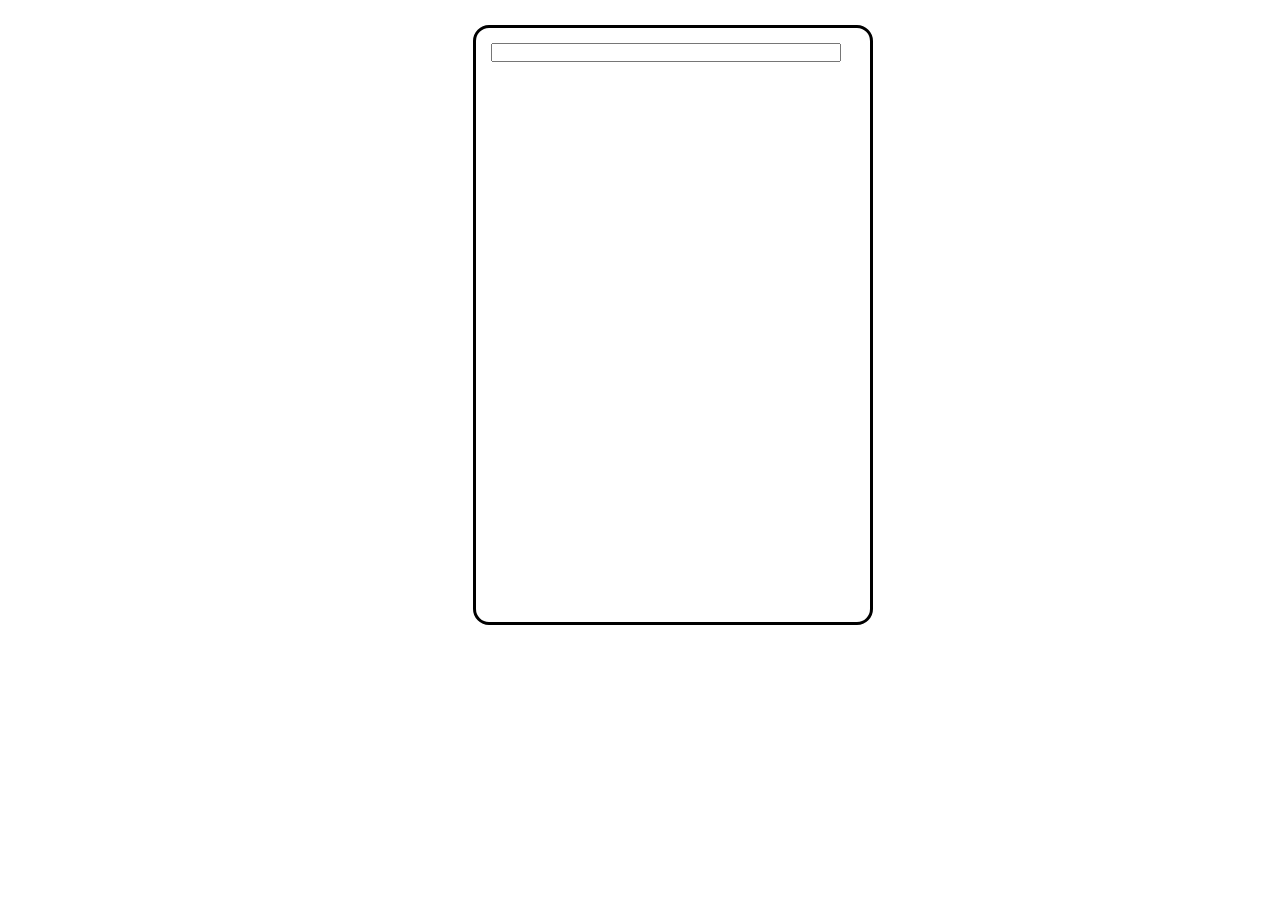
==== Calculator/index.html @ 42668700 "calculator first commit" ====
<!DOCTYPE html>
<html lang="en">
<head>
    <meta charset="UTF-8">
    <meta http-equiv="X-UA-Compatible" content="IE=edge">
    <meta name="viewport" content="width=device-width, initial-scale=1.0">
    <link rel="stylesheet" href="./styles.css">
    <title>Calculator</title>
</head> 
<body>
    <div class="box">
        <input class="inpt" type="text">
    </div>
</body>
</html>
---- Calculator/styles.css ----
*{
    margin: 0;
    padding: 0;
    box-sizing: border-box;
}
body{
    /* text-align: center; */
}
.box{
    margin: 25px;
    position: absolute;
    left: 35%;
    width: 400px;
    height: 600px;
    border: 3px solid black;
    border-radius: 1rem;
}
.inpt{
    margin: 15px;
    width: 350px;
}
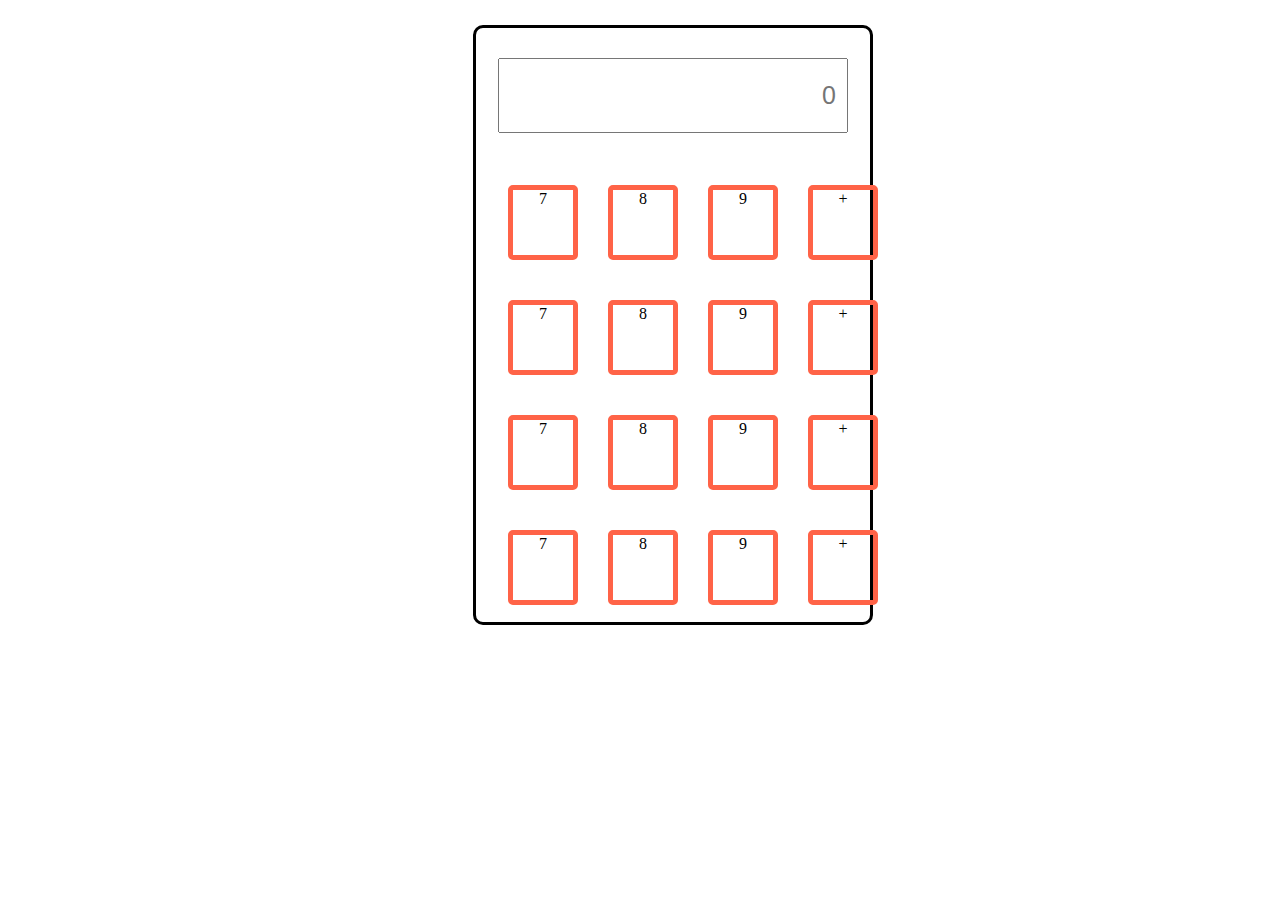
==== commit 606fa0ec: "calculator second commit" ====
--- a/Calculator/index.html
+++ b/Calculator/index.html
@@ -9,7 +9,37 @@
 </head> 
 <body>
     <div class="box">
-        <input class="inpt" type="text">
+        <div class="text">
+            <input class="inpt" type="text" placeholder="0">
+        </div>
+        <div class="btns">
+            <table>
+                <tr class="btn">
+                    <td class="num all">7</td>
+                    <td class="num all">8</td>
+                    <td class="num all">9</td>
+                    <td class="all">+</td>
+                </tr>
+                <tr class="btn">
+                    <td class="num all">7</td>
+                    <td class="num all">8</td>
+                    <td class="num all">9</td>
+                    <td class="all">+</td>
+                </tr>
+                <tr class="btn">
+                    <td class="num all">7</td>
+                    <td class="num all">8</td>
+                    <td class="num all">9</td>
+                    <td class="all">+</td>
+                </tr>
+                <tr class="btn">
+                    <td class="num all">7</td>
+                    <td class="num all">8</td>
+                    <td class="num all">9</td>
+                    <td class="all">+</td>
+                </tr>
+            </table>
+        </div>
     </div>
 </body>
 </html>--- a/Calculator/styles.css
+++ b/Calculator/styles.css
@@ -8,14 +8,40 @@
 }
 .box{
     margin: 25px;
+    padding: 15px;
+    padding-top: 30px;
     position: absolute;
     left: 35%;
+    text-align: center;
     width: 400px;
     height: 600px;
     border: 3px solid black;
-    border-radius: 1rem;
+    border-radius:10px;
 }
 .inpt{
+    width: 350px;
+    height: 75px;
+    text-align: right;
+    padding: 10px;
+    font-size: 25px;
+    font-family: Arial, Helvetica, sans-serif;
+}
+.btns{
+    margin-top: 25px;
+    position: absolute;
+    /* left: 15%; */
+    text-align: center;
+    width: 350px;
+}
+.btn{
+   display: flex;    
+}
+.all{
+    border: 5px solid tomato;
+    width: 70px;
+    height: 75px;
+    border-radius: 5px;
     margin: 15px;
-    width: 350px;
+    margin-top: 25px;
+    /* text-align: center; */
 }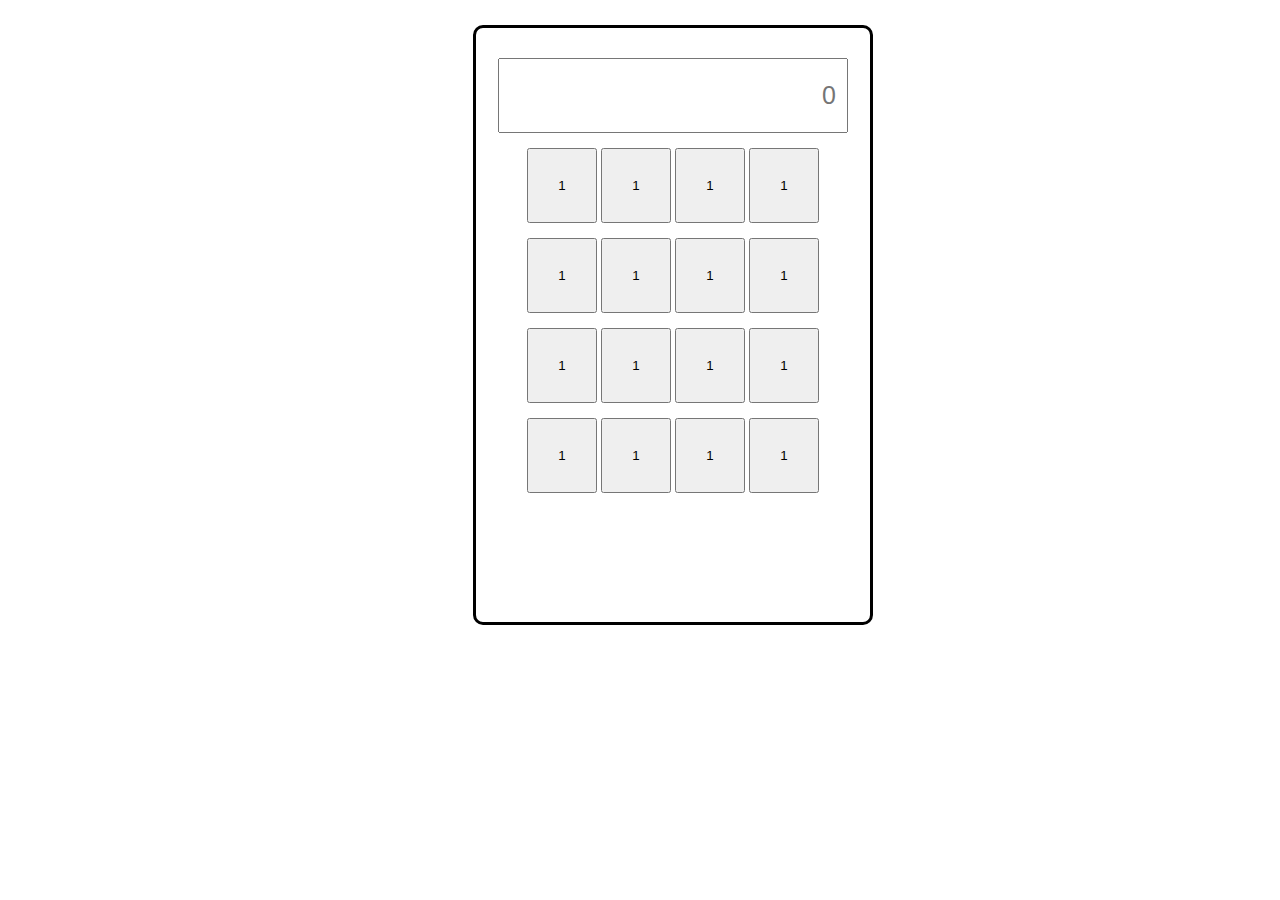
==== commit 777afeb9: "updated to button" ====
--- a/Calculator/index.html
+++ b/Calculator/index.html
@@ -13,32 +13,22 @@
             <input class="inpt" type="text" placeholder="0">
         </div>
         <div class="btns">
-            <table>
-                <tr class="btn">
-                    <td class="num all">7</td>
-                    <td class="num all">8</td>
-                    <td class="num all">9</td>
-                    <td class="all">+</td>
-                </tr>
-                <tr class="btn">
-                    <td class="num all">7</td>
-                    <td class="num all">8</td>
-                    <td class="num all">9</td>
-                    <td class="all">+</td>
-                </tr>
-                <tr class="btn">
-                    <td class="num all">7</td>
-                    <td class="num all">8</td>
-                    <td class="num all">9</td>
-                    <td class="all">+</td>
-                </tr>
-                <tr class="btn">
-                    <td class="num all">7</td>
-                    <td class="num all">8</td>
-                    <td class="num all">9</td>
-                    <td class="all">+</td>
-                </tr>
-            </table>
+            <button class="btn">1</button>
+            <button class="btn">1</button>
+            <button class="btn">1</button>
+            <button class="btn">1</button> <br>
+            <button class="btn">1</button>
+            <button class="btn">1</button>
+            <button class="btn">1</button>
+            <button class="btn">1</button> <br>
+            <button class="btn">1</button>
+            <button class="btn">1</button>
+            <button class="btn">1</button>
+            <button class="btn">1</button> <br>
+            <button class="btn">1</button>
+            <button class="btn">1</button>
+            <button class="btn">1</button>
+            <button class="btn">1</button>
         </div>
     </div>
 </body>
--- a/Calculator/styles.css
+++ b/Calculator/styles.css
@@ -26,22 +26,8 @@
     font-size: 25px;
     font-family: Arial, Helvetica, sans-serif;
 }
-.btns{
-    margin-top: 25px;
-    position: absolute;
-    /* left: 15%; */
-    text-align: center;
-    width: 350px;
-}
 .btn{
-   display: flex;    
-}
-.all{
-    border: 5px solid tomato;
+    margin-top: 15px;
     width: 70px;
     height: 75px;
-    border-radius: 5px;
-    margin: 15px;
-    margin-top: 25px;
-    /* text-align: center; */
 }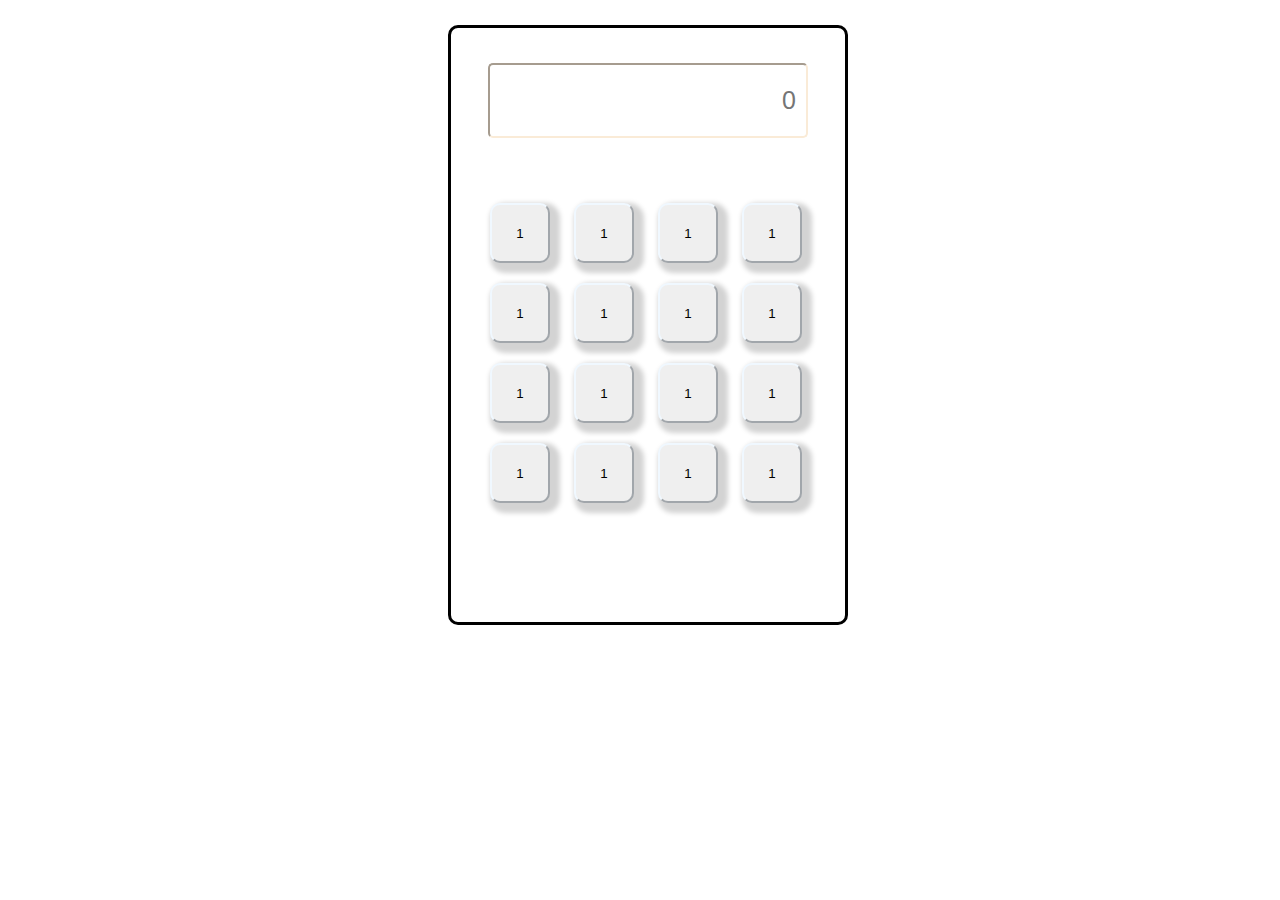
==== commit dc1d8d25: "finally getting to it" ====
--- a/Calculator/index.html
+++ b/Calculator/index.html
@@ -13,22 +13,22 @@
             <input class="inpt" type="text" placeholder="0">
         </div>
         <div class="btns">
-            <button class="btn">1</button>
-            <button class="btn">1</button>
-            <button class="btn">1</button>
-            <button class="btn">1</button> <br>
-            <button class="btn">1</button>
-            <button class="btn">1</button>
-            <button class="btn">1</button>
-            <button class="btn">1</button> <br>
-            <button class="btn">1</button>
-            <button class="btn">1</button>
-            <button class="btn">1</button>
-            <button class="btn">1</button> <br>
-            <button class="btn">1</button>
-            <button class="btn">1</button>
-            <button class="btn">1</button>
-            <button class="btn">1</button>
+            <button class="btn btn-left">1</button>
+            <button class="btn btn-middle-left">1</button>
+            <button class="btn btn-middle-right">1</button>
+            <button class="btn btn-right">1</button> <br>
+            <button class="btn btn-left">1</button>
+            <button class="btn btn-middle-left">1</button>
+            <button class="btn btn-middle-right">1</button>
+            <button class="btn btn-right">1</button> <br>
+            <button class="btn btn-left">1</button>
+            <button class="btn btn-middle-left">1</button>
+            <button class="btn btn-middle-right">1</button>
+            <button class="btn btn-right">1</button> <br>
+            <button class="btn btn-left">1</button>
+            <button class="btn btn-middle-left">1</button>
+            <button class="btn btn-middle-right">1</button>
+            <button class="btn btn-right">1</button>
         </div>
     </div>
 </body>
--- a/Calculator/styles.css
+++ b/Calculator/styles.css
@@ -7,9 +7,9 @@
     /* text-align: center; */
 }
 .box{
-    margin: 25px;
-    padding: 15px;
-    padding-top: 30px;
+    margin-top: 25px;
+    /*padding: 15px;
+    /* padding-top: 30px; */ 
     position: absolute;
     left: 35%;
     text-align: center;
@@ -19,15 +19,40 @@
     border-radius:10px;
 }
 .inpt{
-    width: 350px;
+    margin-top: 35px;
+    border-radius: 5px;
+    border-color: antiquewhite;
+    width: 320px;
     height: 75px;
     text-align: right;
+    margin-bottom: 25px;
     padding: 10px;
     font-size: 25px;
     font-family: Arial, Helvetica, sans-serif;
 }
+.btns{
+    width: 350px;
+    margin: 20px;
+}
 .btn{
-    margin-top: 15px;
-    width: 70px;
-    height: 75px;
+    border-radius: 10px;
+    border-color: aliceblue;
+    margin-top: 20px;
+    width: 60px;
+    height: 60px;
+    box-shadow: 5px 5px 5px 5px lightgray;
+}
+.btn-left{
+    margin-right: 10px;
+}
+.btn-right{
+    margin-left: 10px;
+}
+.btn-middle-left{
+    margin-right: 10px;
+    margin-left: 10px;
+}
+.btn-middle-right{
+    margin-left: 10px;
+    margin-right: 10px;
 }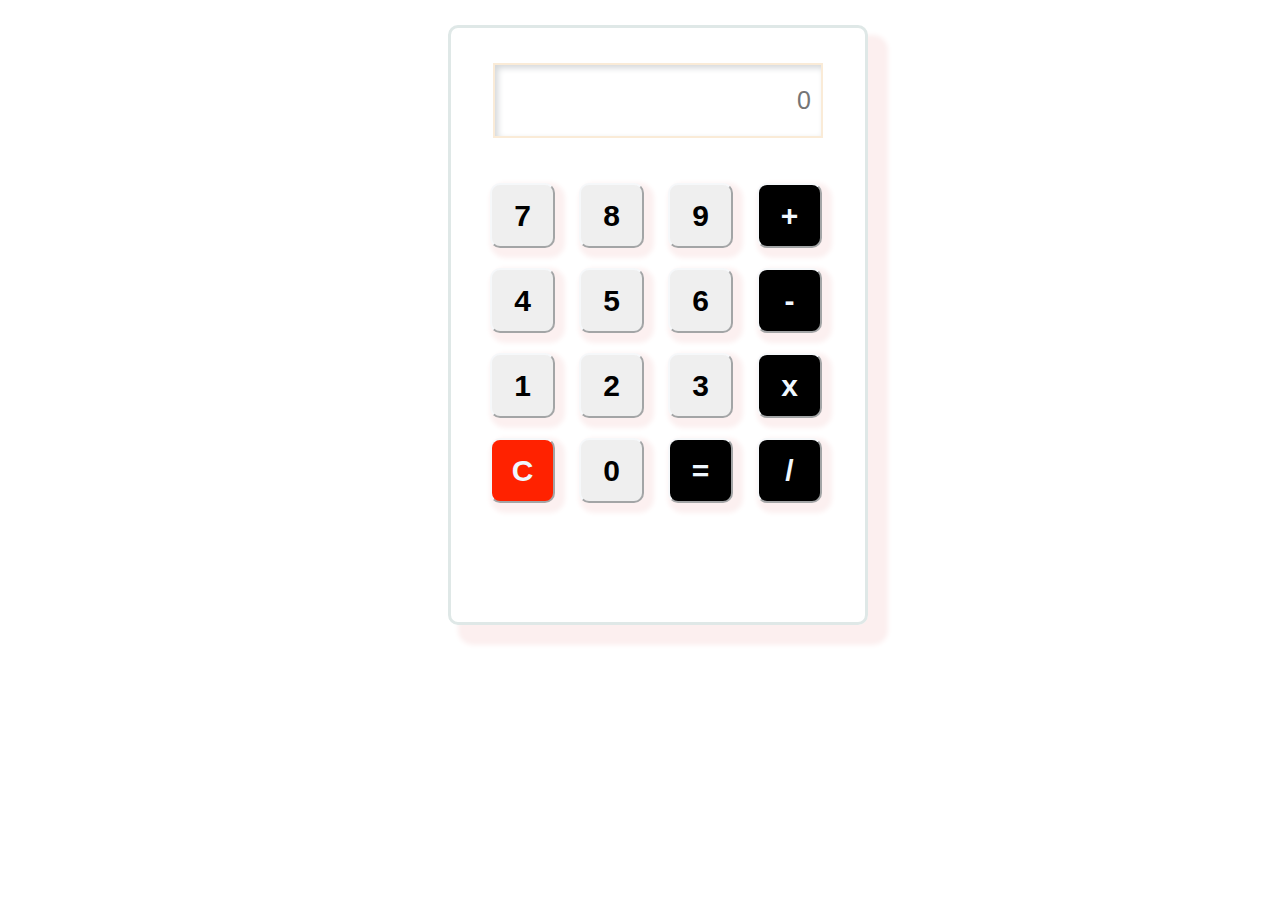
==== commit 2b370938: "finally getting to it" ====
--- a/Calculator/index.html
+++ b/Calculator/index.html
@@ -13,22 +13,22 @@
             <input class="inpt" type="text" placeholder="0">
         </div>
         <div class="btns">
+            <button class="btn btn-left">7</button>
+            <button class="btn btn-middle-left">8</button>
+            <button class="btn btn-middle-right">9</button>
+            <button class="btn btn-right cld">+</button> <br>
+            <button class="btn btn-left">4</button>
+            <button class="btn btn-middle-left">5</button>
+            <button class="btn btn-middle-right">6</button>
+            <button class="btn btn-right cld">-</button> <br>
             <button class="btn btn-left">1</button>
-            <button class="btn btn-middle-left">1</button>
-            <button class="btn btn-middle-right">1</button>
-            <button class="btn btn-right">1</button> <br>
-            <button class="btn btn-left">1</button>
-            <button class="btn btn-middle-left">1</button>
-            <button class="btn btn-middle-right">1</button>
-            <button class="btn btn-right">1</button> <br>
-            <button class="btn btn-left">1</button>
-            <button class="btn btn-middle-left">1</button>
-            <button class="btn btn-middle-right">1</button>
-            <button class="btn btn-right">1</button> <br>
-            <button class="btn btn-left">1</button>
-            <button class="btn btn-middle-left">1</button>
-            <button class="btn btn-middle-right">1</button>
-            <button class="btn btn-right">1</button>
+            <button class="btn btn-middle-left">2</button>
+            <button class="btn btn-middle-right">3</button>
+            <button class="btn btn-right cld">x</button> <br>
+            <button class="btn btn-left org">C</button>
+            <button class="btn btn-middle-left">0</button>
+            <button class="btn btn-middle-right cld">=</button>
+            <button class="btn btn-right cld">/</button>
         </div>
     </div>
 </body>
--- a/Calculator/styles.css
+++ b/Calculator/styles.css
@@ -4,25 +4,28 @@
     box-sizing: border-box;
 }
 body{
+    /* background-color: rgb(232, 240, 248); */
     /* text-align: center; */
 }
 .box{
     margin-top: 25px;
+    /* background-color: rgb(228, 230, 232); */
     /*padding: 15px;
     /* padding-top: 30px; */ 
     position: absolute;
     left: 35%;
     text-align: center;
-    width: 400px;
+    width: 420px;
     height: 600px;
-    border: 3px solid black;
+    border: 3px solid rgb(223, 232, 231);
     border-radius:10px;
+    box-shadow: 15px 15px 5px 5px rgb(252, 239, 239);
 }
 .inpt{
     margin-top: 35px;
-    border-radius: 5px;
-    border-color: antiquewhite;
-    width: 320px;
+    border: 2px solid antiquewhite;
+    box-shadow: rgb(212, 215, 217) 3px 3px 6px 0px inset, rgba(255, 255, 255, 0.926) -3px -3px 6px 1px;
+    width: 330px;
     height: 75px;
     text-align: right;
     margin-bottom: 25px;
@@ -32,15 +35,17 @@
 }
 .btns{
     width: 350px;
-    margin: 20px;
+    margin-left: 30px;
 }
 .btn{
     border-radius: 10px;
-    border-color: aliceblue;
+    border-color: rgb(246, 248, 250);
     margin-top: 20px;
-    width: 60px;
-    height: 60px;
-    box-shadow: 5px 5px 5px 5px lightgray;
+    width: 65px;
+    height: 65px;
+    box-shadow: 5px 5px 5px 5px rgb(252, 240, 240);
+    font-weight: 800;
+    font-size: 30px;
 }
 .btn-left{
     margin-right: 10px;
@@ -55,4 +60,12 @@
 .btn-middle-right{
     margin-left: 10px;
     margin-right: 10px;
+}
+.org{
+    background-color: rgb(255, 34, 0);
+    color: aliceblue;
+}
+.cld{
+    background-color: black;
+    color: aliceblue;
 }